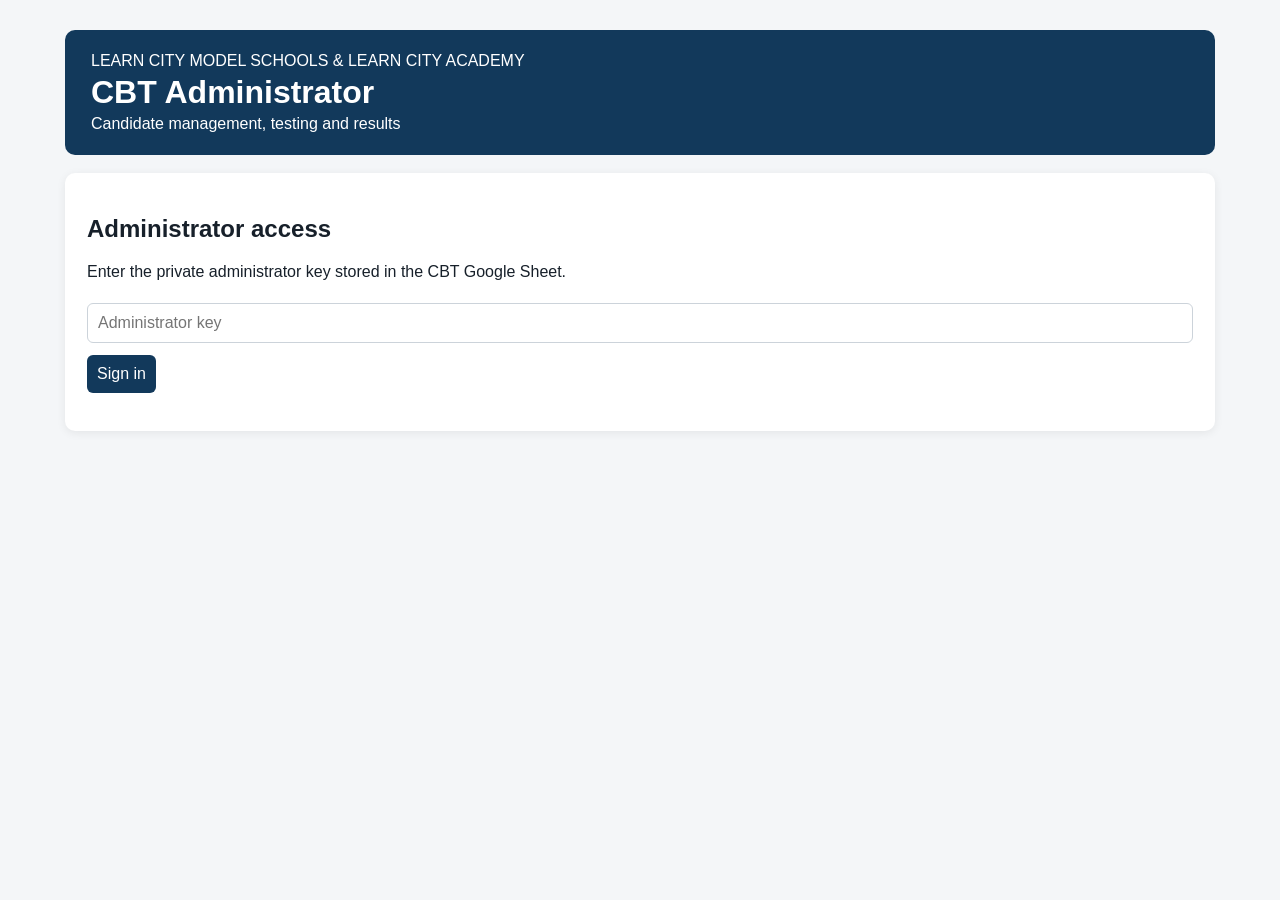
==== admin.html @ c1084670 "Add files via upload" ====
<!doctype html>
<html lang="en"><head><meta charset="utf-8"><meta name="viewport" content="width=device-width,initial-scale=1"><title>Learn City CBT Administrator</title>
<style>
body{margin:0;background:#f4f6f8;font-family:Arial,Helvetica,sans-serif;color:#17202a}.wrap{max-width:1150px;margin:30px auto;padding:0 18px}.brand{background:#12395b;color:#fff;padding:22px 26px;border-radius:10px}.brand h1{margin:4px 0}.card{background:#fff;border-radius:10px;padding:22px;margin-top:18px;box-shadow:0 2px 10px #00000012}input,select,button{font:inherit;padding:10px;border-radius:6px;border:1px solid #ccd3da}input,select{width:100%;box-sizing:border-box;margin:6px 0 12px}button{cursor:pointer}.primary{background:#12395b;color:#fff;border:0}.danger{background:#9b1c1c;color:#fff;border:0}.grid{display:grid;grid-template-columns:repeat(4,1fr);gap:12px}.stat{padding:16px;background:#f1f4f7;border-radius:8px}.stat b{display:block;font-size:26px}.hidden{display:none}.error{color:#b00020}.ok{color:#176b36}.tabs button{margin-right:8px}.tablewrap{overflow:auto}table{width:100%;border-collapse:collapse;margin-top:12px}th,td{padding:9px;border-bottom:1px solid #e3e7eb;text-align:left;font-size:14px}.small{font-size:12px;color:#5c6670}.key{font-family:monospace;background:#f1f1f1;padding:10px;word-break:break-all}
</style></head><body><div class="wrap">
<div class="brand"><div>LEARN CITY MODEL SCHOOLS & LEARN CITY ACADEMY</div><h1>CBT Administrator</h1><div>Candidate management, testing and results</div></div>
<section id="login" class="card"><h2>Administrator access</h2><p>Enter the private administrator key stored in the CBT Google Sheet.</p><input id="adminKey" type="password" placeholder="Administrator key"><button class="primary" onclick="login()">Sign in</button><p id="loginMsg" class="error"></p></section>
<section id="panel" class="hidden"><div class="card"><div class="grid"><div class="stat">Completed<b id="total">0</b></div><div class="stat">Passed<b id="passed">0</b></div><div class="stat">Did not meet mark<b id="notpassed">0</b></div><div class="stat">Candidates<b id="candidateCount">0</b></div></div></div>
<div class="tabs card"><button onclick="showTab('candidates')">Candidates & Codes</button><button onclick="showTab('results')">Results</button><button onclick="showTab('test')">Administrator Test</button><button class="danger" onclick="logout()">Sign out</button></div>
<section id="candidates" class="card"><h2>Generate candidate code</h2><div class="grid"><div><label>Name<input id="newName"></label></div><div><label>Email<input id="newEmail" type="email"></label></div><div><label>Role<select id="newRole"><option value="Primary 3 Teacher">Primary 3 Teacher</option><option value="ICT Teacher">ICT Teacher</option><option value="Office Assistant">Office Assistant</option></select></label></div><div style="display:flex;align-items:end"><button class="primary" onclick="createCandidate()">Generate Code</button></div></div><p id="createMsg"></p><div class="tablewrap"><table><thead><tr><th>Name</th><th>Email</th><th>Role</th><th>Code</th><th>Completed</th><th>Score</th><th>Status</th><th>Action</th></tr></thead><tbody id="candidateRows"></tbody></table></div></section>
<section id="results" class="card hidden"><h2>CBT results</h2><div class="tablewrap"><table><thead><tr><th>Name</th><th>Email</th><th>Role</th><th>Score</th><th>Time</th><th>Status</th><th>Submitted</th></tr></thead><tbody id="resultRows"></tbody></table></div></section>
<section id="test" class="card hidden"><h2>Administrator Test Mode</h2><p>This opens the normal CBT without creating a candidate result. Choose a role and use any name/email/code for preview.</p><select id="testRole"><option value="Primary 3 Teacher">Primary 3 Teacher</option><option value="ICT Teacher">ICT Teacher</option><option value="Office Assistant">Office Assistant</option></select><button class="primary" onclick="startAdminTest()">Open Test Mode</button></section>
</section></div>
<script>
const API='https://script.google.com/macros/s/AKfycbyOsnfvzDlbRNXpWzbNNEdDR0cRfL7F_C8E0ZPlv-Cd3EKIDnQ0zQGOqe1uX9LP_yBW/exec';let key='';
function login(){key=document.getElementById('adminKey').value.trim();if(!key){return}jsonp('adminStatus',{key},d=>{if(!d.success){document.getElementById('loginMsg').textContent='Invalid administrator key.';return}document.getElementById('login').classList.add('hidden');document.getElementById('panel').classList.remove('hidden');refresh();});}
function jsonp(action,params,cb){const n='cb_'+Date.now()+'_'+Math.floor(Math.random()*10000);window[n]=d=>{delete window[n];s.remove();cb(d)};const q=new URLSearchParams({action,callback:n,...params});const s=document.createElement('script');s.src=API+'?'+q.toString();s.onerror=()=>{delete window[n];s.remove();cb({success:false,error:'Unable to reach CBT server.'})};document.body.appendChild(s)}
function refresh(){jsonp('adminStatus',{key},d=>{if(d.success){total.textContent=d.total;passed.textContent=d.passed;notpassed.textContent=d.notPassed}});jsonp('adminList',{key},d=>{if(d.success){candidateCount.textContent=d.candidates.length;candidateRows.innerHTML=d.candidates.map(c=>`<tr><td>${esc(c.name)}</td><td>${esc(c.email)}</td><td>${esc(c.role)}</td><td><b>${esc(c.code)}</b></td><td>${esc(c.completed)}</td><td>${esc(c.score??'')}</td><td>${esc(c.status??'')}</td><td><button onclick="resetCandidate('${esc(c.email)}','${esc(c.role)}')">Reset</button></td></tr>`).join('')}});jsonp('adminResults',{key},d=>{if(d.success){resultRows.innerHTML=d.results.map(r=>`<tr><td>${esc(r.name)}</td><td>${esc(r.email)}</td><td>${esc(r.role)}</td><td>${r.score}%</td><td>${esc(r.time)}</td><td>${esc(r.status)}</td><td>${new Date(r.timestamp).toLocaleString()}</td></tr>`).join('')}})}
function createCandidate(){const name=newName.value.trim(),email=newEmail.value.trim(),role=newRole.value;fetch(API,{method:'POST',mode:'no-cors',headers:{'Content-Type':'application/x-www-form-urlencoded;charset=UTF-8'},body:new URLSearchParams({data:JSON.stringify({action:'adminCreateCandidate',adminKey:key,name,email,role})})}).then(()=>{createMsg.className='ok';createMsg.textContent='Candidate code generated. Refreshing list...';setTimeout(refresh,1200)}).catch(()=>createMsg.textContent='Could not create candidate.')}
function resetCandidate(email,role){if(!confirm('Reset this candidate? A new code will be generated and their completion status cleared.'))return;fetch(API,{method:'POST',mode:'no-cors',headers:{'Content-Type':'application/x-www-form-urlencoded;charset=UTF-8'},body:new URLSearchParams({data:JSON.stringify({action:'adminResetCandidate',adminKey:key,email,role})})}).then(()=>setTimeout(refresh,1000))}
function showTab(id){['candidates','results','test'].forEach(x=>document.getElementById(x).classList.toggle('hidden',x!==id));}
function startAdminTest(){const role=testRole.value;sessionStorage.setItem('LC_ADMIN_TEST','1');sessionStorage.setItem('LC_ADMIN_ROLE',role);window.location.href='index.html?adminTest=1&role='+encodeURIComponent(role)}
function logout(){key='';location.reload()}
function esc(v){return String(v??'').replace(/[&<>'"]/g,c=>({'&':'&amp;','<':'&lt;','>':'&gt;',"'":'&#39;','"':'&quot;'}[c]))}
</script></body></html>
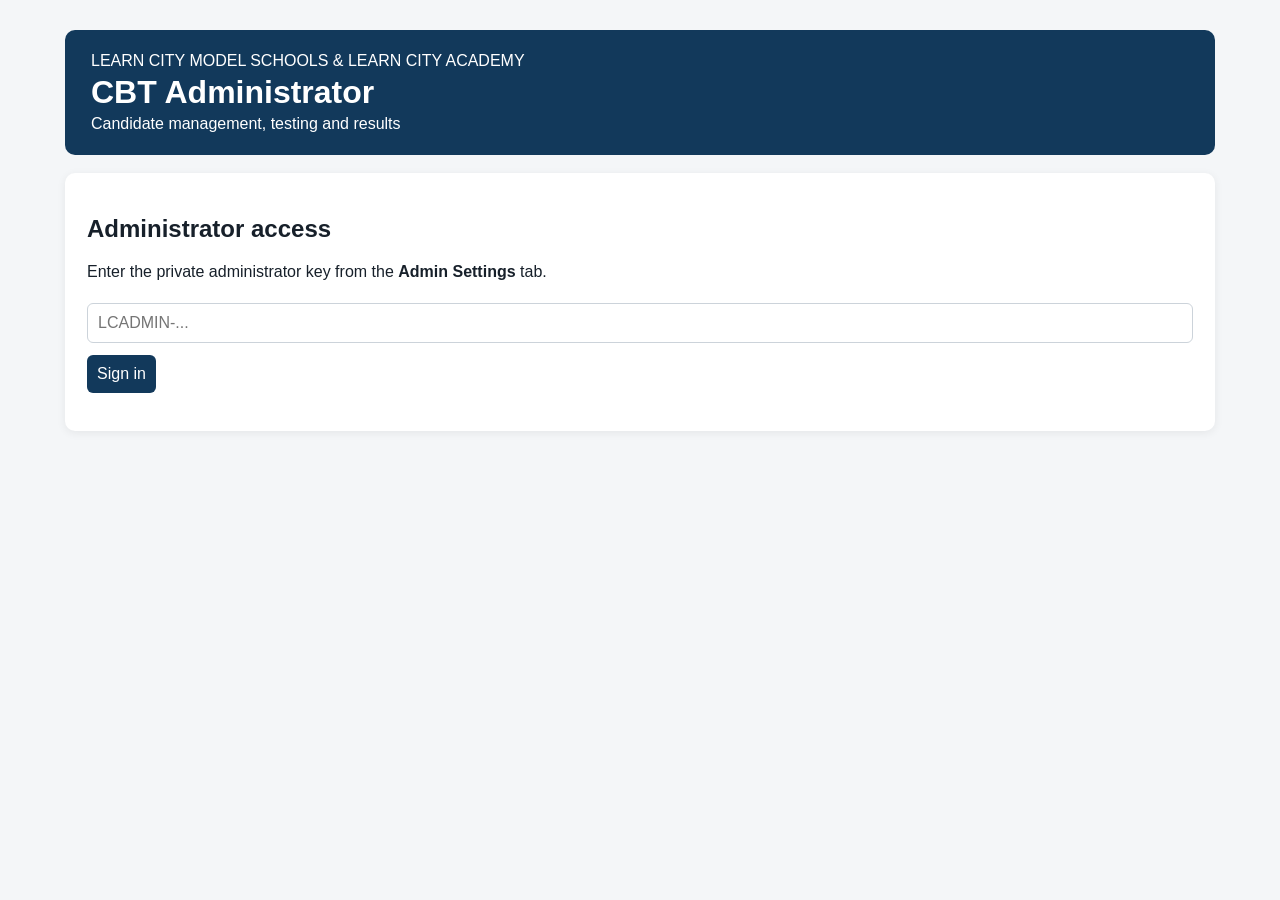
==== commit a010c537: "Add files via upload" ====
--- a/admin.html
+++ b/admin.html
@@ -1,25 +1,24 @@
-<!doctype html>
-<html lang="en"><head><meta charset="utf-8"><meta name="viewport" content="width=device-width,initial-scale=1"><title>Learn City CBT Administrator</title>
+<!doctype html><html lang="en"><head><meta charset="utf-8"><meta name="viewport" content="width=device-width,initial-scale=1"><meta http-equiv="Cache-Control" content="no-cache"><title>Learn City CBT Administrator</title>
 <style>
-body{margin:0;background:#f4f6f8;font-family:Arial,Helvetica,sans-serif;color:#17202a}.wrap{max-width:1150px;margin:30px auto;padding:0 18px}.brand{background:#12395b;color:#fff;padding:22px 26px;border-radius:10px}.brand h1{margin:4px 0}.card{background:#fff;border-radius:10px;padding:22px;margin-top:18px;box-shadow:0 2px 10px #00000012}input,select,button{font:inherit;padding:10px;border-radius:6px;border:1px solid #ccd3da}input,select{width:100%;box-sizing:border-box;margin:6px 0 12px}button{cursor:pointer}.primary{background:#12395b;color:#fff;border:0}.danger{background:#9b1c1c;color:#fff;border:0}.grid{display:grid;grid-template-columns:repeat(4,1fr);gap:12px}.stat{padding:16px;background:#f1f4f7;border-radius:8px}.stat b{display:block;font-size:26px}.hidden{display:none}.error{color:#b00020}.ok{color:#176b36}.tabs button{margin-right:8px}.tablewrap{overflow:auto}table{width:100%;border-collapse:collapse;margin-top:12px}th,td{padding:9px;border-bottom:1px solid #e3e7eb;text-align:left;font-size:14px}.small{font-size:12px;color:#5c6670}.key{font-family:monospace;background:#f1f1f1;padding:10px;word-break:break-all}
-</style></head><body><div class="wrap">
-<div class="brand"><div>LEARN CITY MODEL SCHOOLS & LEARN CITY ACADEMY</div><h1>CBT Administrator</h1><div>Candidate management, testing and results</div></div>
-<section id="login" class="card"><h2>Administrator access</h2><p>Enter the private administrator key stored in the CBT Google Sheet.</p><input id="adminKey" type="password" placeholder="Administrator key"><button class="primary" onclick="login()">Sign in</button><p id="loginMsg" class="error"></p></section>
+body{margin:0;background:#f4f6f8;font-family:Arial;color:#17202a}.wrap{max-width:1150px;margin:30px auto;padding:0 18px}.brand{background:#12395b;color:#fff;padding:22px 26px;border-radius:10px}.brand h1{margin:4px 0}.card{background:#fff;border-radius:10px;padding:22px;margin-top:18px;box-shadow:0 2px 10px #0001}input,select,button{font:inherit;padding:10px;border-radius:6px;border:1px solid #ccd3da}input,select{width:100%;box-sizing:border-box;margin:6px 0 12px}button{cursor:pointer}.primary{background:#12395b;color:white;border:0}.danger{background:#9b1c1c;color:white;border:0}.grid{display:grid;grid-template-columns:repeat(4,1fr);gap:12px}.stat{padding:16px;background:#f1f4f7;border-radius:8px}.stat b{display:block;font-size:26px}.hidden{display:none}.error{color:#b00020}.ok{color:#176b36}.tabs button{margin-right:8px}table{width:100%;border-collapse:collapse;margin-top:12px}th,td{padding:9px;border-bottom:1px solid #e3e7eb;text-align:left;font-size:14px}.tablewrap{overflow:auto}
+</style></head><body><div class="wrap"><div class="brand"><div>LEARN CITY MODEL SCHOOLS & LEARN CITY ACADEMY</div><h1>CBT Administrator</h1><div>Candidate management, testing and results</div></div>
+<section id="login" class="card"><h2>Administrator access</h2><p>Enter the private administrator key from the <b>Admin Settings</b> tab.</p><input id="adminKey" type="password" autocomplete="off" placeholder="LCADMIN-..."><button class="primary" id="loginBtn">Sign in</button><p id="loginMsg" class="error"></p></section>
 <section id="panel" class="hidden"><div class="card"><div class="grid"><div class="stat">Completed<b id="total">0</b></div><div class="stat">Passed<b id="passed">0</b></div><div class="stat">Did not meet mark<b id="notpassed">0</b></div><div class="stat">Candidates<b id="candidateCount">0</b></div></div></div>
 <div class="tabs card"><button onclick="showTab('candidates')">Candidates & Codes</button><button onclick="showTab('results')">Results</button><button onclick="showTab('test')">Administrator Test</button><button class="danger" onclick="logout()">Sign out</button></div>
-<section id="candidates" class="card"><h2>Generate candidate code</h2><div class="grid"><div><label>Name<input id="newName"></label></div><div><label>Email<input id="newEmail" type="email"></label></div><div><label>Role<select id="newRole"><option value="Primary 3 Teacher">Primary 3 Teacher</option><option value="ICT Teacher">ICT Teacher</option><option value="Office Assistant">Office Assistant</option></select></label></div><div style="display:flex;align-items:end"><button class="primary" onclick="createCandidate()">Generate Code</button></div></div><p id="createMsg"></p><div class="tablewrap"><table><thead><tr><th>Name</th><th>Email</th><th>Role</th><th>Code</th><th>Completed</th><th>Score</th><th>Status</th><th>Action</th></tr></thead><tbody id="candidateRows"></tbody></table></div></section>
+<section id="candidates" class="card"><h2>Generate candidate code</h2><div class="grid"><div>Name<input id="newName"></div><div>Email<input id="newEmail" type="email"></div><div>Role<select id="newRole"><option>Primary 3 Teacher</option><option>ICT Teacher</option><option>Office Assistant</option></select></div><div style="display:flex;align-items:end"><button class="primary" onclick="createCandidate()">Generate Code</button></div></div><p id="createMsg"></p><div class="tablewrap"><table><thead><tr><th>Name</th><th>Email</th><th>Role</th><th>Code</th><th>Completed</th><th>Score</th><th>Status</th><th>Action</th></tr></thead><tbody id="candidateRows"></tbody></table></div></section>
 <section id="results" class="card hidden"><h2>CBT results</h2><div class="tablewrap"><table><thead><tr><th>Name</th><th>Email</th><th>Role</th><th>Score</th><th>Time</th><th>Status</th><th>Submitted</th></tr></thead><tbody id="resultRows"></tbody></table></div></section>
-<section id="test" class="card hidden"><h2>Administrator Test Mode</h2><p>This opens the normal CBT without creating a candidate result. Choose a role and use any name/email/code for preview.</p><select id="testRole"><option value="Primary 3 Teacher">Primary 3 Teacher</option><option value="ICT Teacher">ICT Teacher</option><option value="Office Assistant">Office Assistant</option></select><button class="primary" onclick="startAdminTest()">Open Test Mode</button></section>
-</section></div>
+<section id="test" class="card hidden"><h2>Administrator Test Mode</h2><p>Preview the CBT without recording a candidate result.</p><select id="testRole"><option>Primary 3 Teacher</option><option>ICT Teacher</option><option>Office Assistant</option></select><button class="primary" onclick="startAdminTest()">Open Test Mode</button></section></section></div>
 <script>
-const API='https://script.google.com/macros/s/AKfycbyOsnfvzDlbRNXpWzbNNEdDR0cRfL7F_C8E0ZPlv-Cd3EKIDnQ0zQGOqe1uX9LP_yBW/exec';let key='';
-function login(){key=document.getElementById('adminKey').value.trim();if(!key){return}jsonp('adminStatus',{key},d=>{if(!d.success){document.getElementById('loginMsg').textContent='Invalid administrator key.';return}document.getElementById('login').classList.add('hidden');document.getElementById('panel').classList.remove('hidden');refresh();});}
-function jsonp(action,params,cb){const n='cb_'+Date.now()+'_'+Math.floor(Math.random()*10000);window[n]=d=>{delete window[n];s.remove();cb(d)};const q=new URLSearchParams({action,callback:n,...params});const s=document.createElement('script');s.src=API+'?'+q.toString();s.onerror=()=>{delete window[n];s.remove();cb({success:false,error:'Unable to reach CBT server.'})};document.body.appendChild(s)}
-function refresh(){jsonp('adminStatus',{key},d=>{if(d.success){total.textContent=d.total;passed.textContent=d.passed;notpassed.textContent=d.notPassed}});jsonp('adminList',{key},d=>{if(d.success){candidateCount.textContent=d.candidates.length;candidateRows.innerHTML=d.candidates.map(c=>`<tr><td>${esc(c.name)}</td><td>${esc(c.email)}</td><td>${esc(c.role)}</td><td><b>${esc(c.code)}</b></td><td>${esc(c.completed)}</td><td>${esc(c.score??'')}</td><td>${esc(c.status??'')}</td><td><button onclick="resetCandidate('${esc(c.email)}','${esc(c.role)}')">Reset</button></td></tr>`).join('')}});jsonp('adminResults',{key},d=>{if(d.success){resultRows.innerHTML=d.results.map(r=>`<tr><td>${esc(r.name)}</td><td>${esc(r.email)}</td><td>${esc(r.role)}</td><td>${r.score}%</td><td>${esc(r.time)}</td><td>${esc(r.status)}</td><td>${new Date(r.timestamp).toLocaleString()}</td></tr>`).join('')}})}
-function createCandidate(){const name=newName.value.trim(),email=newEmail.value.trim(),role=newRole.value;fetch(API,{method:'POST',mode:'no-cors',headers:{'Content-Type':'application/x-www-form-urlencoded;charset=UTF-8'},body:new URLSearchParams({data:JSON.stringify({action:'adminCreateCandidate',adminKey:key,name,email,role})})}).then(()=>{createMsg.className='ok';createMsg.textContent='Candidate code generated. Refreshing list...';setTimeout(refresh,1200)}).catch(()=>createMsg.textContent='Could not create candidate.')}
-function resetCandidate(email,role){if(!confirm('Reset this candidate? A new code will be generated and their completion status cleared.'))return;fetch(API,{method:'POST',mode:'no-cors',headers:{'Content-Type':'application/x-www-form-urlencoded;charset=UTF-8'},body:new URLSearchParams({data:JSON.stringify({action:'adminResetCandidate',adminKey:key,email,role})})}).then(()=>setTimeout(refresh,1000))}
-function showTab(id){['candidates','results','test'].forEach(x=>document.getElementById(x).classList.toggle('hidden',x!==id));}
-function startAdminTest(){const role=testRole.value;sessionStorage.setItem('LC_ADMIN_TEST','1');sessionStorage.setItem('LC_ADMIN_ROLE',role);window.location.href='index.html?adminTest=1&role='+encodeURIComponent(role)}
-function logout(){key='';location.reload()}
+const API='https://script.google.com/macros/s/AKfycbwMIPzjkKrrsDqxQvXsmWY3jJYrBs4TjBikBKF9y_M5Sa0eyn8bIca_fghA3Xk-Zqlz/exec';let key='';
+function jsonp(action,params,done){const cb='lc_'+Date.now()+'_'+Math.floor(Math.random()*1e6),s=document.createElement('script');let finished=false;window[cb]=function(d){finished=true;delete window[cb];s.remove();done(d)};s.onerror=function(){if(finished)return;delete window[cb];s.remove();done({success:false,error:'Unable to reach live CBT server.'})};const q=new URLSearchParams(Object.assign({action:action,callback:cb,_:Date.now()},params||{}));s.src=API+'?'+q.toString();document.body.appendChild(s)}
+function login(){const msg=document.getElementById('loginMsg');key=document.getElementById('adminKey').value.trim();if(!key){msg.textContent='Enter the administrator key.';return}msg.className='error';msg.textContent='Checking live server...';jsonp('checkAdminKey',{key:key},function(d){if(!d||d.authorised!==true){msg.textContent='Invalid administrator key. Server response: '+JSON.stringify(d);return}msg.className='ok';msg.textContent='Key verified. Loading...';jsonp('adminStatus',{key:key},function(s){if(!s||!s.success){msg.className='error';msg.textContent=(s&&s.error)||'Administrator access failed after key verification.';return}document.getElementById('login').classList.add('hidden');document.getElementById('panel').classList.remove('hidden');refresh()})})}
+document.getElementById('loginBtn').addEventListener('click',login);document.getElementById('adminKey').addEventListener('keydown',e=>{if(e.key==='Enter')login()});
+function refresh(){jsonp('adminStatus',{key:key},d=>{if(d.success){total.textContent=d.total||0;passed.textContent=d.passed||0;notpassed.textContent=d.notPassed||0}});jsonp('adminList',{key:key},d=>{if(d.success){candidateCount.textContent=d.candidates.length;candidateRows.innerHTML=d.candidates.map(c=>`<tr><td>${esc(c.name)}</td><td>${esc(c.email)}</td><td>${esc(c.role)}</td><td><b>${esc(c.code)}</b></td><td>${esc(c.completed)}</td><td>${esc(c.score??'')}</td><td>${esc(c.status??'')}</td><td><button onclick="resetCandidate('${esc(c.email)}','${esc(c.role)}')">Reset</button></td></tr>`).join('')}});jsonp('adminResults',{key:key},d=>{if(d.success){resultRows.innerHTML=d.results.map(r=>`<tr><td>${esc(r.name)}</td><td>${esc(r.email)}</td><td>${esc(r.role)}</td><td>${esc(r.score)}%</td><td>${esc(r.time)}</td><td>${esc(r.status)}</td><td>${r.timestamp?new Date(r.timestamp).toLocaleString():''}</td></tr>`).join('')}})}
+function post(data,done){fetch(API,{method:'POST',mode:'no-cors',headers:{'Content-Type':'application/x-www-form-urlencoded;charset=UTF-8'},body:new URLSearchParams({data:JSON.stringify(data)})}).then(()=>setTimeout(done,1000)).catch(()=>setTimeout(done,1000))}
+function createCandidate(){const name=newName.value.trim(),email=newEmail.value.trim(),role=newRole.value;if(!name||!email){createMsg.className='error';createMsg.textContent='Name and email are required.';return}post({action:'adminCreateCandidate',adminKey:key,name,email,role},()=>{createMsg.className='ok';createMsg.textContent='Candidate code generated. Refreshing...';refresh()})}
+function resetCandidate(email,role){if(!confirm('Reset this candidate?'))return;post({action:'adminResetCandidate',adminKey:key,email,role},refresh)}
+function showTab(id){['candidates','results','test'].forEach(x=>document.getElementById(x).classList.toggle('hidden',x!==id))}
+function startAdminTest(){const role=testRole.value;sessionStorage.setItem('LC_ADMIN_TEST','1');sessionStorage.setItem('LC_ADMIN_ROLE',role);location.href='index.html?adminTest=1&role='+encodeURIComponent(role)}
+function logout(){key='';sessionStorage.removeItem('LC_ADMIN_TEST');sessionStorage.removeItem('LC_ADMIN_ROLE');location.reload()}
 function esc(v){return String(v??'').replace(/[&<>'"]/g,c=>({'&':'&amp;','<':'&lt;','>':'&gt;',"'":'&#39;','"':'&quot;'}[c]))}
-</script></body></html>
+</script></body></html>
